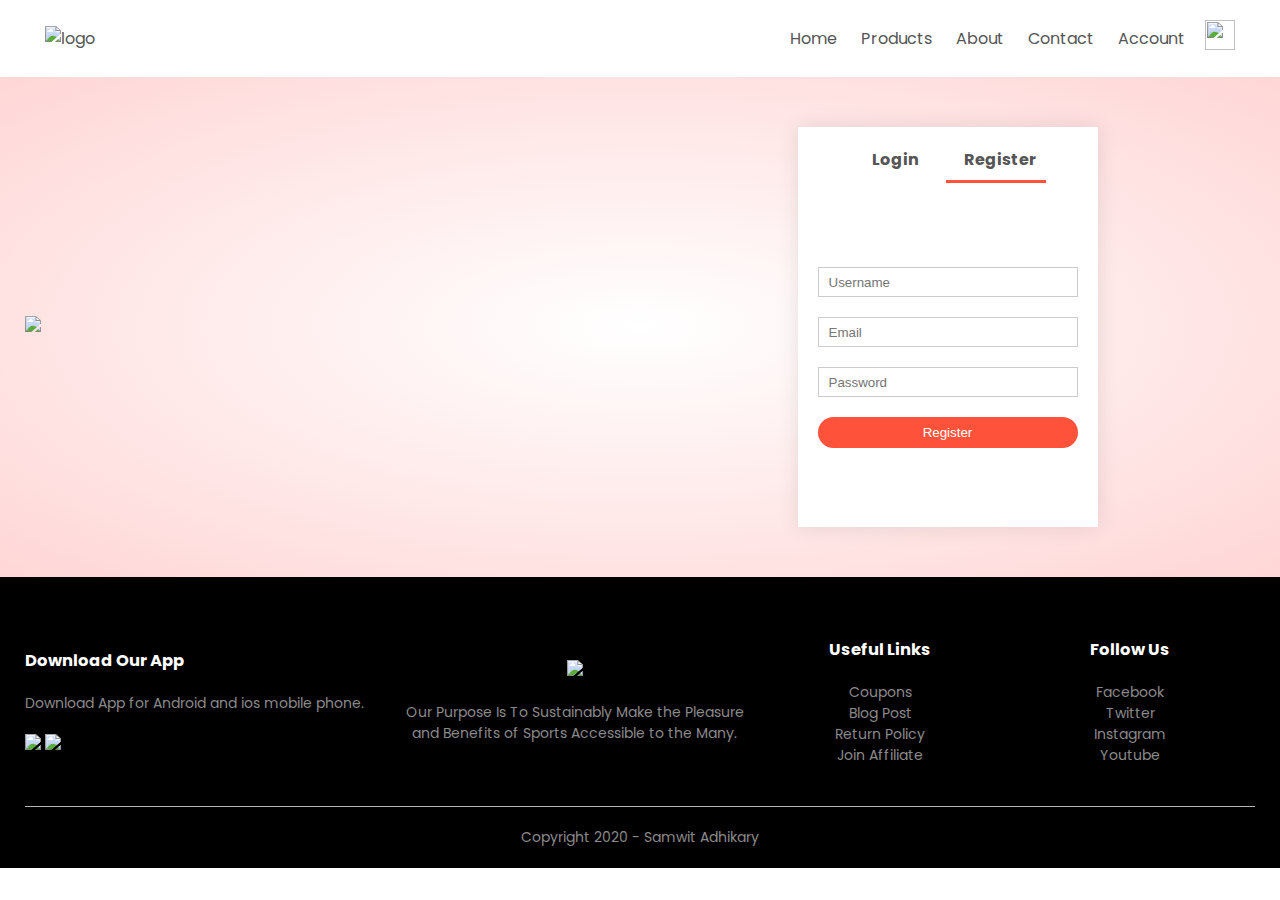
==== account.html @ bad6bea9 "Initial commit" ====
<!DOCTYPE html>
<html lang="en">
  <head>
    <meta charset="UTF-8" />
    <meta name="viewport" content="width=device-width, initial-scale=1.0" />
    <title>All Products | RedStore</title>
    <link rel="stylesheet" href="style.css" />
    <link
      href="https://fonts.googleapis.com/css2?family=Poppins:wght@300;400;500;600;700&display=swap"
      rel="stylesheet"
    />
    <link
      rel="stylesheet"
      href="https://stackpath.bootstrapcdn.com/font-awesome/4.7.0/css/font-awesome.min.css"
    />
  </head>

  <body>
    <div class="container">
      <div class="navbar">
        <div class="logo">
          <a href="index.html"
            ><img src="images/logo.png" alt="logo" width="125px"
          /></a>
        </div>
        <nav>
          <ul id="MenuItems">
            <li><a href="index.html">Home</a></li>
            <li><a href="products.html">Products</a></li>
            <li><a href="">About</a></li>
            <li><a href="">Contact</a></li>
            <li><a href="account.html">Account</a></li>
          </ul>
        </nav>
        <a href="cart.html"
          ><img src="images/cart.png" width="30px" height="30px"
        /></a>
        <img src="images/menu.png" class="menu-icon" onclick="menutoggle()" />
      </div>
    </div>

    <!-- Account Page -->
    <div class="account-page">
      <div class="container">
        <div class="row">
          <div class="col-2">
            <img src="images/image1.png" width="100%" />
          </div>
          <div class="col-2">
            <div class="form-container">
              <div class="form-btn">
                <span onclick="login()">Login</span>
                <span onclick="register()">Register</span>
                <hr id="Indicator" />
              </div>
              <form id="LoginForm">
                <input type="text" placeholder="Username" />
                <input type="password" placeholder="Password" />
                <button type="submit" class="btn">Login</button>
                <a href="">Forget Password</a>
              </form>

              <form id="RegForm">
                <input type="text" placeholder="Username" />
                <input type="email" placeholder="Email" />
                <input type="password" placeholder="Password" />
                <button type="submit" class="btn">Register</button>
              </form>
            </div>
          </div>
        </div>
      </div>
    </div>

    <!-- Footer -->
    <div class="footer">
      <div class="container">
        <div class="row">
          <div class="footer-col-1">
            <h3>Download Our App</h3>
            <p>Download App for Android and ios mobile phone.</p>
            <div class="app-logo">
              <img src="images/play-store.png" />
              <img src="images/app-store.png" />
            </div>
          </div>
          <div class="footer-col-2">
            <img src="images/logo-white.png" />
            <p>
              Our Purpose Is To Sustainably Make the Pleasure and Benefits of
              Sports Accessible to the Many.
            </p>
          </div>
          <div class="footer-col-3">
            <h3>Useful Links</h3>
            <ul>
              <li>Coupons</li>
              <li>Blog Post</li>
              <li>Return Policy</li>
              <li>Join Affiliate</li>
            </ul>
          </div>
          <div class="footer-col-4">
            <h3>Follow Us</h3>
            <ul>
              <li>Facebook</li>
              <li>Twitter</li>
              <li>Instagram</li>
              <li>Youtube</li>
            </ul>
          </div>
        </div>
        <hr />
        <p class="copyright">Copyright 2020 - Samwit Adhikary</p>
      </div>
    </div>

    <!-- javascript -->

    <script>
      var MenuItems = document.getElementById("MenuItems");
      MenuItems.style.maxHeight = "0px";
      function menutoggle() {
        if (MenuItems.style.maxHeight == "0px") {
          MenuItems.style.maxHeight = "200px";
        } else {
          MenuItems.style.maxHeight = "0px";
        }
      }
    </script>

    <!-- Toggle Form -->
    <script>
      var LoginForm = document.getElementById("LoginForm");
      var RegForm = document.getElementById("RegForm");
      var Indicator = document.getElementById("Indicator");
      function register() {
        RegForm.style.transform = "translatex(0px)";
        LoginForm.style.transform = "translatex(0px)";
        Indicator.style.transform = "translateX(100px)";
      }
      function login() {
        RegForm.style.transform = "translatex(300px)";
        LoginForm.style.transform = "translatex(300px)";
        Indicator.style.transform = "translate(0px)";
      }
    </script>
  </body>
</html>
---- style.css ----
* {
  margin: 0;
  padding: 0;
  box-sizing: border-box;
}

body {
  font-family: "Poppins", sans-serif;
}

.navbar {
  display: flex;
  align-items: center;
  padding: 20px;
}

nav {
  flex: 1;
  text-align: right;
}
nav ul {
  display: inline-block;
  list-style-type: none;
}
nav ul li {
  display: inline-block;
  margin-right: 20px;
}
a {
  text-decoration: none;
  color: #555;
}
p {
  color: #555;
}
.container {
  max-width: 1300px;
  margin: auto;
  padding-left: 25px;
  padding-right: 25px;
}
.row {
  display: flex;
  align-items: center;
  flex-wrap: wrap;
  justify-content: space-around;
}
.col-2 {
  flex-basis: 50%;
  min-width: 300px;
}
.col-2 img {
  max-width: 100%;
  padding: 50px 0;
}
.col-2 h1 {
  font-size: 50px;
  line-height: 60px;
  margin: 25px 0;
}
.btn {
  display: inline-block;
  background: #ff523b;
  color: white;
  padding: 8px 30px;
  margin: 30px 0;
  border-radius: 30px;
  transition: background 0.5s;
}
.btn:hover {
  background: #563434;
}
.header {
  background: radial-gradient(#fff, #ffd6d6);
}
.header .row {
  margin-top: 70px;
}
.categories {
  margin: 70px 0;
}
.col-3 {
  flex-basis: 30%;
  min-width: 250px;
  margin-bottom: 30px;
}
.col-3 img {
  width: 100%;
}
.small-container {
  max-width: 1080px;
  margin: auto;
  padding-left: 25px;
  padding-right: 25px;
}
.col-4 {
  flex-basis: 25%;
  padding: 10px;
  min-width: 200px;
  margin-bottom: 50px;
  transition: transform 0.5s;
}
.col-4 img {
  width: 100%;
}
.title {
  text-align: center;
  margin: 0 auto 80px;
  position: relative;
  line-height: 60px;
  color: #555;
}
.title::after {
  content: "";
  background: #ff523b;
  width: 80px;
  height: 5px;
  border-radius: 5px;
  position: absolute;
  bottom: 0;
  left: 50%;
  transform: translateX(-50%);
}
h4 {
  color: #555;
  font-weight: normal;
}
.col-4 p {
  font-size: 14px;
}
.rating .fa {
  color: #ff523b;
}
.col-4:hover {
  transform: translateY(-5px);
}
/* Offer */
.offer {
  background: radial-gradient(#fff, #ffd6d6);
  margin-top: 80px;
  padding: 30px 0;
}
.col-2 .offer-img {
  padding: 50px;
}
small {
  color: #555;
}

/* Testimonial */
.testimonial {
  margin-top: 100px;
}
.testimonial .col-3 {
  text-align: center;
  padding: 40px 20px;
  box-shadow: 0 0 20px 0px rgba(0, 0, 0, 0.1);
  cursor: pointer;
  transition: transform 0.5s;
}
.testimonial .col-3 img {
  width: 50px;
  margin-top: 20px;
  border-radius: 50%;
}
.testimonial .col-3:hover {
  transform: translateY(-10px);
}
.fa.fa-quote-left {
  font-size: 34px;
  color: #ff523b;
}
.col-3 p {
  font-size: 12px;
  margin: 12px 0;
  color: #777;
}
.testimonial .col-3 h3 {
  font-weight: 600;
  color: #555;
  font-size: 16px;
}
/* Brands */
.brands {
  margin: 100px auto;
}
.col-5 {
  width: 160px;
}
.col-5 img {
  width: 100%;
  cursor: pointer;
  filter: grayscale(100%);
}
.col-5 img:hover {
  filter: grayscale(0);
}
/* Footer */
.footer {
  background: black;
  color: #8a8a8a;
  font-size: 14px;
  padding: 60px 0 20px;
}
.footer p {
  color: #8a8a8a;
}
.footer h3 {
  color: #fff;
  margin-bottom: 20px;
}
.footer-col-1,
.footer-col-2,
.footer-col-3,
.footer-col-4 {
  min-width: 250px;
  margin-bottom: 20px;
}
.footer-col-1 {
  flex-basis: 30%;
}
.footer-col-2 {
  flex: 1;
  text-align: center;
}
.footer-col-2 img {
  width: 180px;
  margin-bottom: 20px;
}
.footer-col-3,
.footer-col-4 {
  flex-basis: 12%;
  text-align: center;
}
ul {
  list-style-type: none;
}
.app-logo {
  margin-top: 20px;
}
.app-logo img {
  width: 140px;
}
.footer hr {
  border: none;
  background: #b5b5b5;
  height: 1px;
  margin: 20px 0;
}
.copyright {
  text-align: center;
}
.menu-icon {
  width: 28px;
  margin-left: 20px;
  display: none;
}

/* All Products */
.row-2 {
  justify-content: space-between;
  margin: 100px auto 50px;
}
select {
  border: 1px solid #ff523b;
  padding: 5px;
}
select:focus {
  outline: none;
}
.page-btn {
  margin: 0 auto 80px;
}
.page-btn span {
  display: inline-block;
  border: 1px solid #ff523b;
  margin-left: 10px;
  width: 40px;
  height: 40px;
  text-align: center;
  line-height: 40px;
  cursor: pointer;
}
.page-btn span:hover {
  background: #ff523b;
  color: white;
}

/* Single Product */
.single-product {
  margin-top: 80px;
}
.single-product .col-2 img {
  padding: 0;
}
.single-product .col-2 {
  padding: 20px;
}
.single-product h4 {
  margin: 20px 0;
  font-size: 22px;
  font-weight: bold;
}
.single-product select {
  display: block;
  padding: 10px;
  margin-top: 20px;
}
.single-product input {
  width: 50px;
  height: 40px;
  padding-left: 10px;
  font-size: 20px;
  margin-left: 10px;
  border: 1px solid #ff523b;
  margin-right: 10px;
}
input:focus {
  outline: none;
}
.single-product .fa {
  color: #ff523b;
  margin-left: 10px;
}
.small-img-row {
  display: flex;
  justify-content: space-between;
}
.small-img-col {
  flex-basis: 24%;
  cursor: pointer;
}

/* Cart Items */
.cart-page {
  margin: 80px auto;
}
table {
  width: 100%;
  border-collapse: collapse;
}
.cart-info {
  display: flex;
  flex-wrap: wrap;
}
th {
  text-align: left;
  padding: 5px;
  color: #fff;
  background: #ff523b;
  font-weight: normal;
}
td {
  padding: 10px 5px;
}
td input {
  width: 40px;
  height: 30px;
  padding: 5px;
}
td a {
  color: #ff523b;
  font-size: 12px;
}
td img {
  width: 80px;
  height: 80px;
  margin-right: 10px;
}
.total-price {
  display: flex;
  justify-content: flex-end;
}
.total-price table {
  border-top: 3px solid #ff523b;
  width: 100%;
  max-width: 400px;
}
td:last-child {
  text-align: right;
}
th:last-child {
  text-align: right;
}

/* Account page */
.account-page {
  padding: 50px 0;
  background: radial-gradient(#fff, #ffd6d6);
}
.form-container {
  background: #fff;
  width: 300px;
  height: 400px;
  position: relative;
  text-align: center;
  padding: 20px 0;
  margin: auto;
  box-shadow: 0 0 20px 0px rgba(0, 0, 0, 0.1);
  overflow: hidden;
}
.form-container span {
  font-weight: bold;
  padding: 0 10px;
  color: #555;
  cursor: pointer;
  width: 100px;
  display: inline-block;
}
.form-btn {
  display: inline-block;
}
.form-container form {
  max-width: 300px;
  padding: 0 20px;
  position: absolute;
  top: 130px;
  transition: transform 1s;
}
form input {
  width: 100%;
  height: 30px;
  margin: 10px 0;
  padding: 0 10px;
  border: 1px solid #ccc;
}
form .btn {
  width: 100%;
  border: none;
  cursor: pointer;
  margin: 10px 0;
}
form .btn:focus {
  outline: none;
}
#LoginForm {
  left: -300px;
}
#RegForm {
  left: 0;
}
form a {
  font-size: 12px;
}
#Indicator {
  width: 100px;
  border: none;
  background: #ff523b;
  height: 3px;
  margin-top: 8px;
  transform: translateX(100px);
  transition: transform 1s;
}

/* Media query for menu */
@media only screen and (max-width: 800px) {
  nav ul {
    position: absolute;
    top: 70px;
    left: 0;
    background: #333;
    width: 100%;
    overflow: hidden;
    transition: max-height 0.5s;
  }
  nav ul li {
    display: block;
    margin-right: 50px;
    margin-top: 10px;
    margin-bottom: 10px;
  }
  nav ul li a {
    color: white;
  }
  .menu-icon {
    display: block;
    cursor: pointer;
  }
}

/* Media query for 600 screen size */
@media only screen and (max-width: 600px) {
  .row {
    text-align: center;
  }
  .col-2,
  .col-3,
  .col-4 {
    flex-basis: 100%;
  }
  .single-product .row {
    text-align: left;
  }
  .single-product .col-2 {
    padding: 20px 0;
  }
  .single-product h1 {
    font-size: 26px;
    line-height: 32px;
  }
  .cart-info p {
    display: none;
  }
}
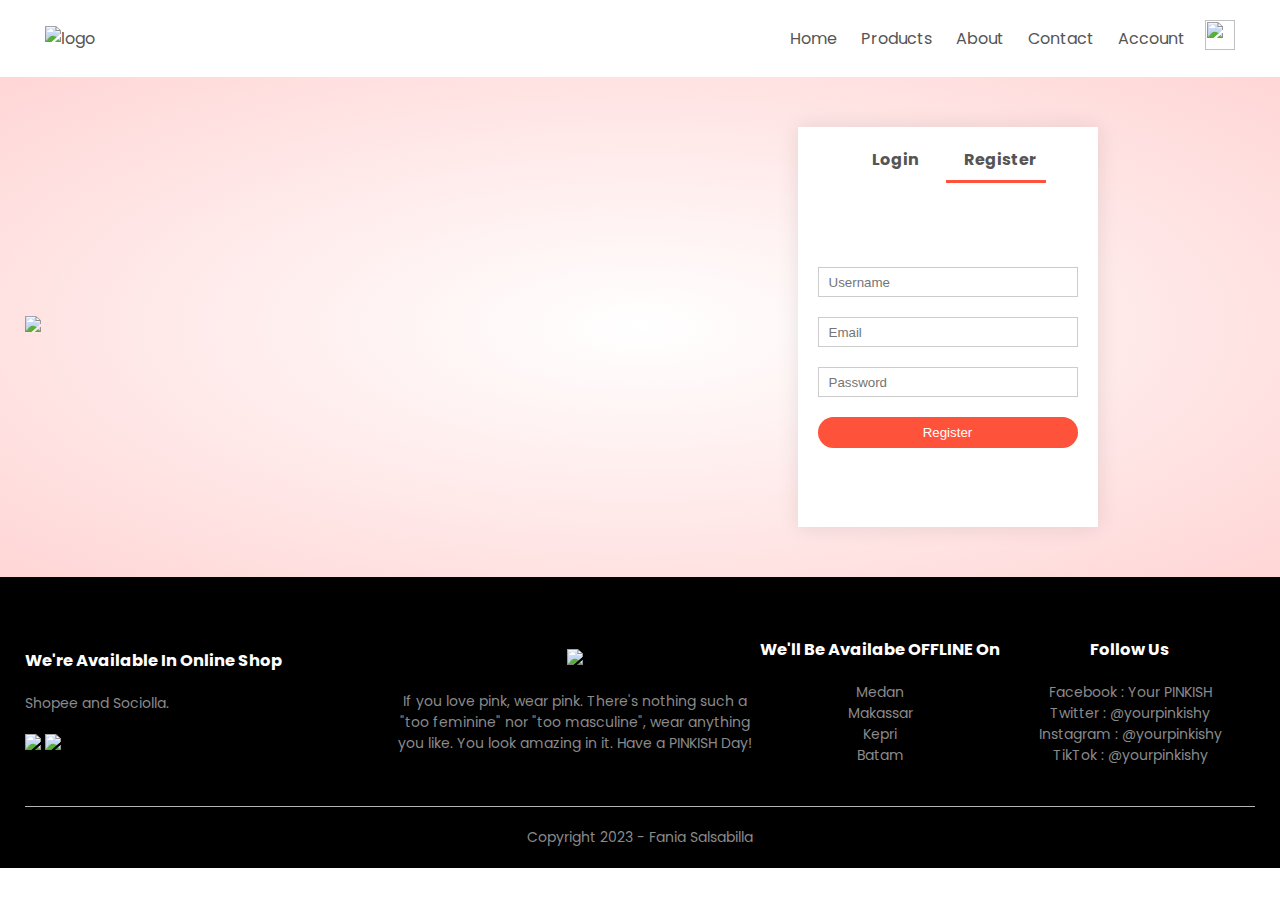
==== commit 4cd6c121: "update" ====
--- a/account.html
+++ b/account.html
@@ -3,7 +3,7 @@
   <head>
     <meta charset="UTF-8" />
     <meta name="viewport" content="width=device-width, initial-scale=1.0" />
-    <title>All Products | RedStore</title>
+    <title>Account | PINKISH</title>
     <link rel="stylesheet" href="style.css" />
     <link
       href="https://fonts.googleapis.com/css2?family=Poppins:wght@300;400;500;600;700&display=swap"
@@ -77,8 +77,8 @@
       <div class="container">
         <div class="row">
           <div class="footer-col-1">
-            <h3>Download Our App</h3>
-            <p>Download App for Android and ios mobile phone.</p>
+            <h3>We're Available In Online Shop</h3>
+            <p>Shopee and Sociolla.</p>
             <div class="app-logo">
               <img src="images/play-store.png" />
               <img src="images/app-store.png" />
@@ -87,31 +87,32 @@
           <div class="footer-col-2">
             <img src="images/logo-white.png" />
             <p>
-              Our Purpose Is To Sustainably Make the Pleasure and Benefits of
-              Sports Accessible to the Many.
+              If you love pink, wear pink. There's nothing such a "too feminine"
+              nor "too masculine", wear anything you like. You look amazing in
+              it. Have a PINKISH Day!
             </p>
           </div>
           <div class="footer-col-3">
-            <h3>Useful Links</h3>
+            <h3>We'll Be Availabe OFFLINE On</h3>
             <ul>
-              <li>Coupons</li>
-              <li>Blog Post</li>
-              <li>Return Policy</li>
-              <li>Join Affiliate</li>
+              <li>Medan</li>
+              <li>Makassar</li>
+              <li>Kepri</li>
+              <li>Batam</li>
             </ul>
           </div>
           <div class="footer-col-4">
             <h3>Follow Us</h3>
             <ul>
-              <li>Facebook</li>
-              <li>Twitter</li>
-              <li>Instagram</li>
-              <li>Youtube</li>
+              <li>Facebook : Your PINKISH</li>
+              <li>Twitter : @yourpinkishy</li>
+              <li>Instagram : @yourpinkishy</li>
+              <li>TikTok : @yourpinkishy</li>
             </ul>
           </div>
         </div>
         <hr />
-        <p class="copyright">Copyright 2020 - Samwit Adhikary</p>
+        <p class="copyright">Copyright 2023 - Fania Salsabilla</p>
       </div>
     </div>
 
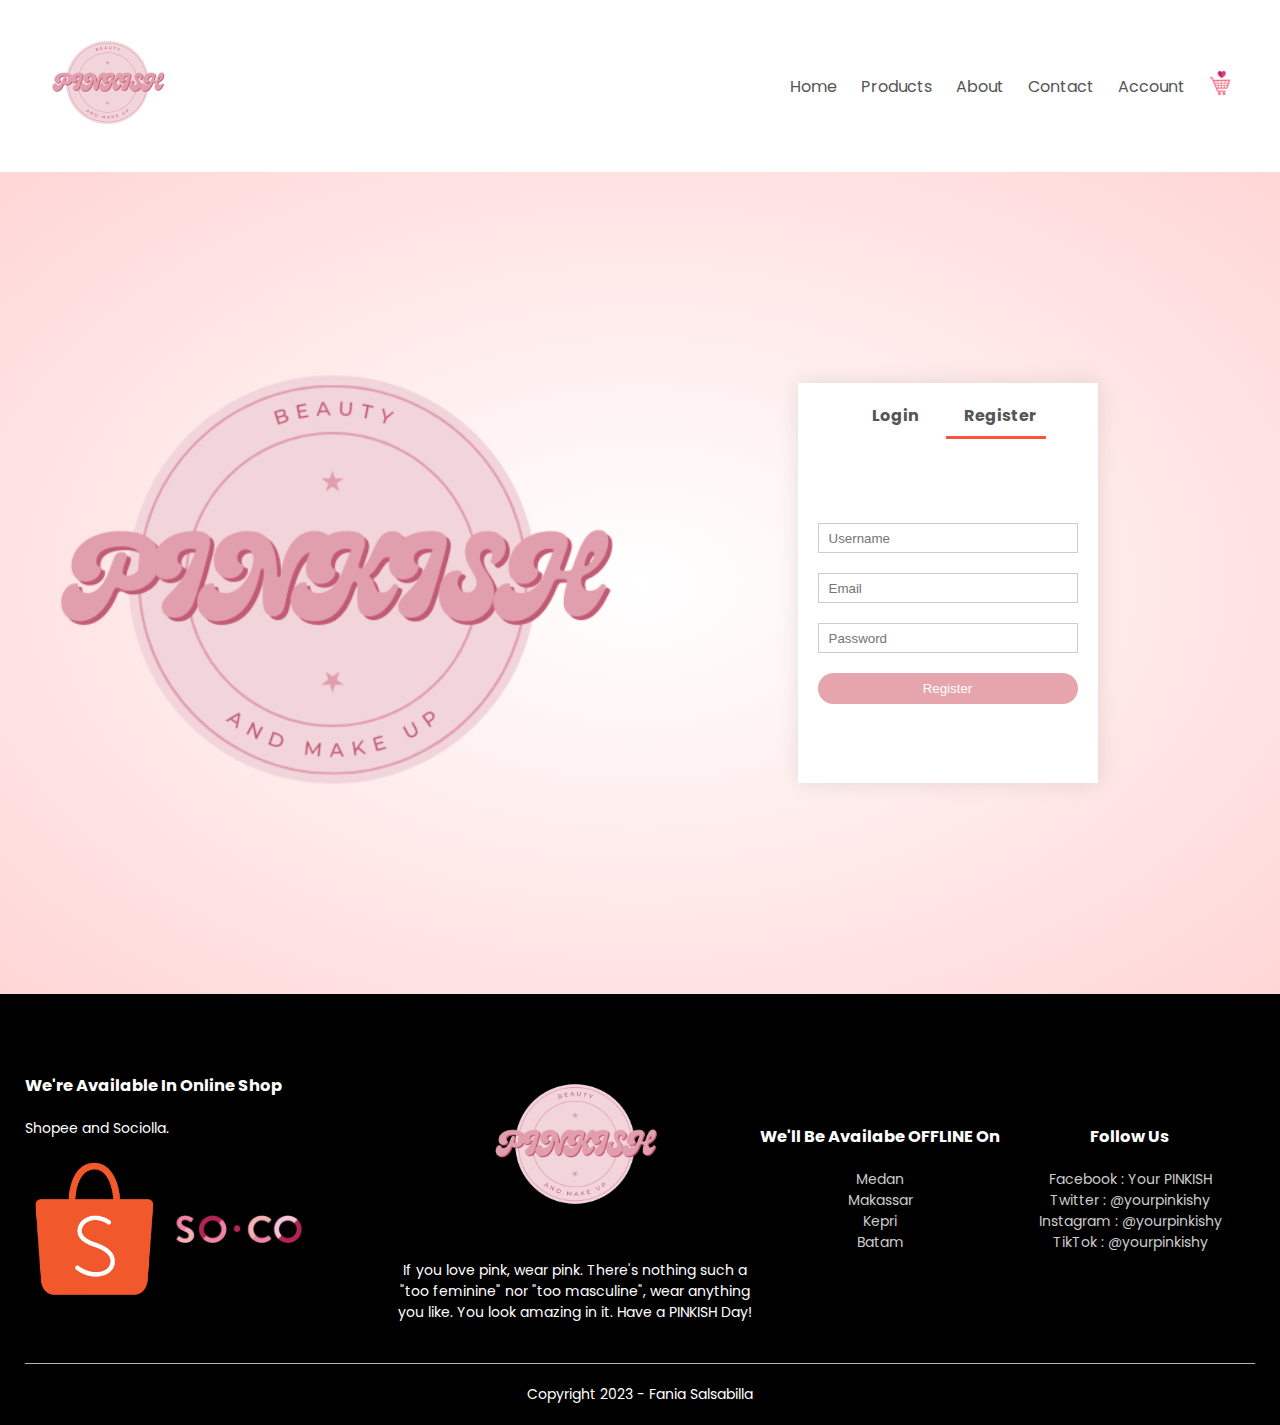
==== commit f0116913: "update" ====
--- a/account.html
+++ b/account.html
@@ -20,7 +20,7 @@
       <div class="navbar">
         <div class="logo">
           <a href="index.html"
-            ><img src="images/logo.png" alt="logo" width="125px"
+            ><img src="logo.png" alt="logo" width="125px"
           /></a>
         </div>
         <nav>
@@ -33,9 +33,9 @@
           </ul>
         </nav>
         <a href="cart.html"
-          ><img src="images/cart.png" width="30px" height="30px"
+          ><img src="cart.png" width="30px" height="30px"
         /></a>
-        <img src="images/menu.png" class="menu-icon" onclick="menutoggle()" />
+        <img src="logo.png" class="menu-icon" onclick="menutoggle()" />
       </div>
     </div>
 
@@ -44,7 +44,7 @@
       <div class="container">
         <div class="row">
           <div class="col-2">
-            <img src="images/image1.png" width="100%" />
+            <img src="logo.png" width="100%" />
           </div>
           <div class="col-2">
             <div class="form-container">
@@ -80,12 +80,12 @@
             <h3>We're Available In Online Shop</h3>
             <p>Shopee and Sociolla.</p>
             <div class="app-logo">
-              <img src="images/play-store.png" />
-              <img src="images/app-store.png" />
+              <img src="shopee.png" />
+              <img src="sociolla.png" />
             </div>
           </div>
           <div class="footer-col-2">
-            <img src="images/logo-white.png" />
+            <img src="logo.png" />
             <p>
               If you love pink, wear pink. There's nothing such a "too feminine"
               nor "too masculine", wear anything you like. You look amazing in
--- a/style.css
+++ b/style.css
@@ -60,7 +60,7 @@
 }
 .btn {
   display: inline-block;
-  background: #ff523b;
+  background: #e6a5ac;
   color: white;
   padding: 8px 30px;
   margin: 30px 0;
@@ -112,7 +112,7 @@
 }
 .title::after {
   content: "";
-  background: #ff523b;
+  background: #e6a5ac;
   width: 80px;
   height: 5px;
   border-radius: 5px;
@@ -129,7 +129,7 @@
   font-size: 14px;
 }
 .rating .fa {
-  color: #ff523b;
+  color: #e6a5ac;
 }
 .col-4:hover {
   transform: translateY(-5px);
@@ -168,7 +168,7 @@
 }
 .fa.fa-quote-left {
   font-size: 34px;
-  color: #ff523b;
+  color: #e6a5ac;
 }
 .col-3 p {
   font-size: 12px;
@@ -198,12 +198,12 @@
 /* Footer */
 .footer {
   background: black;
-  color: #8a8a8a;
+  color: #ccc;
   font-size: 14px;
   padding: 60px 0 20px;
 }
 .footer p {
-  color: #8a8a8a;
+  color: #fff;
 }
 .footer h3 {
   color: #fff;
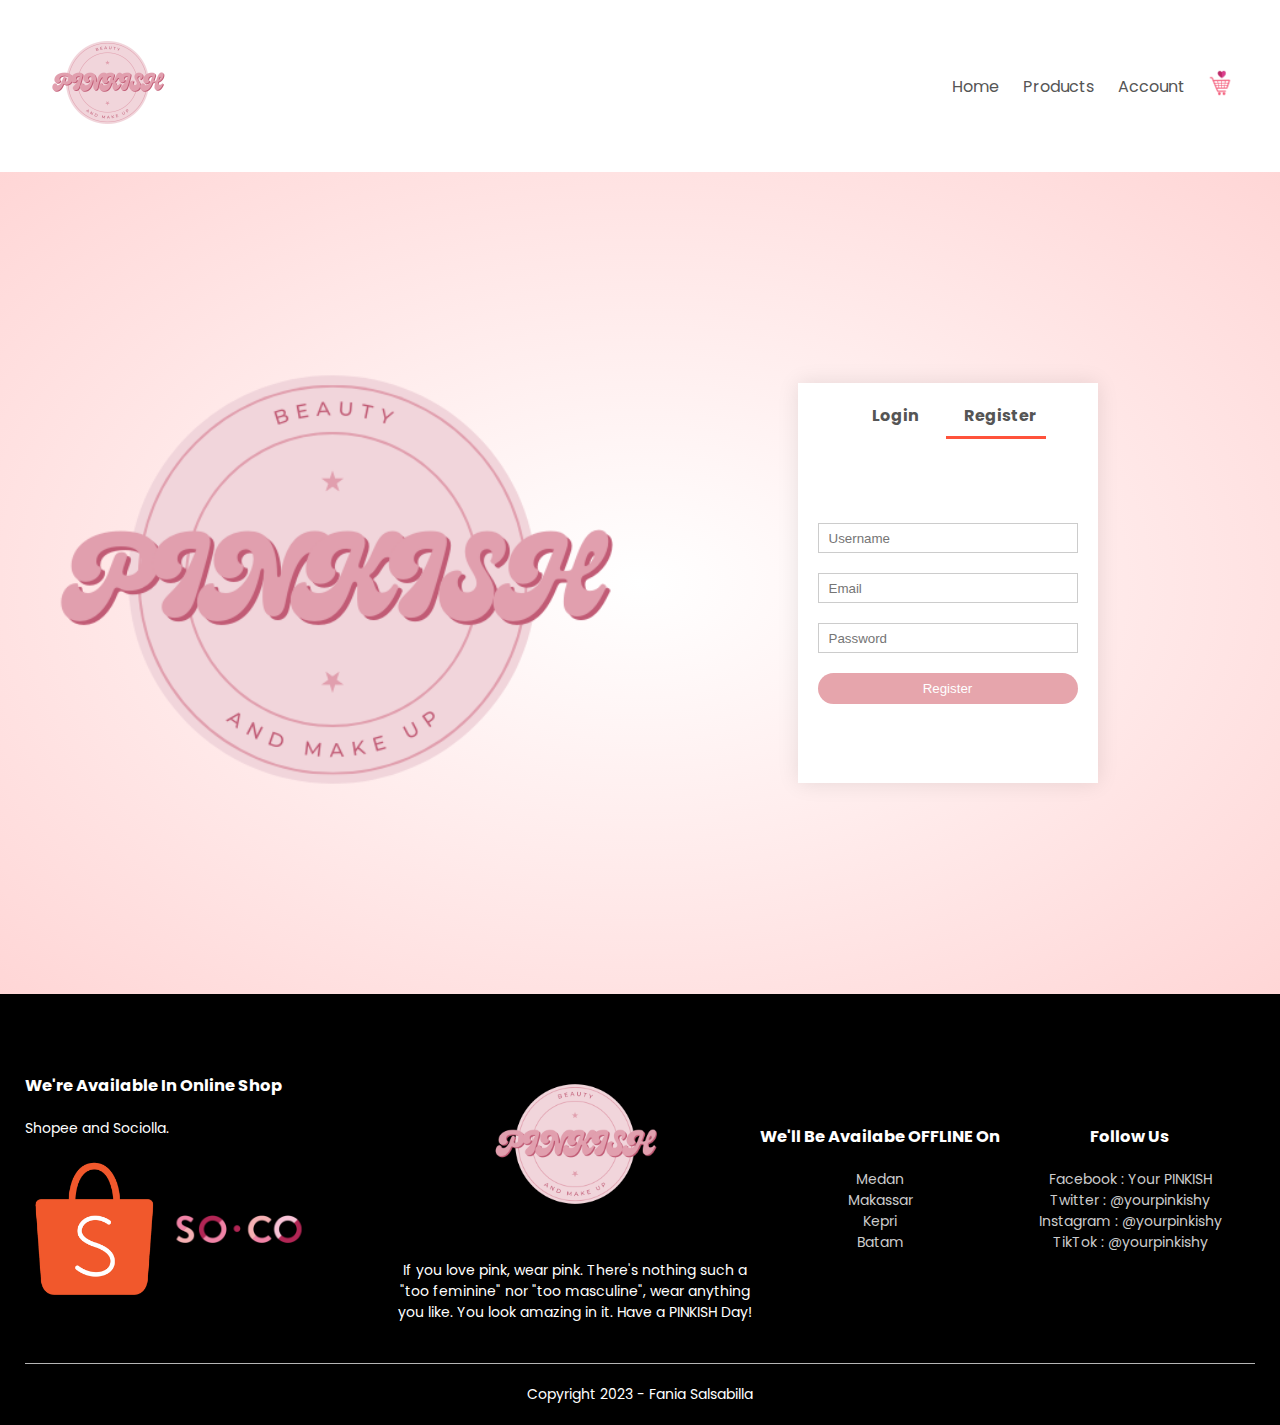
==== commit c5be950a: "update" ====
--- a/account.html
+++ b/account.html
@@ -27,8 +27,6 @@
           <ul id="MenuItems">
             <li><a href="index.html">Home</a></li>
             <li><a href="products.html">Products</a></li>
-            <li><a href="">About</a></li>
-            <li><a href="">Contact</a></li>
             <li><a href="account.html">Account</a></li>
           </ul>
         </nav>
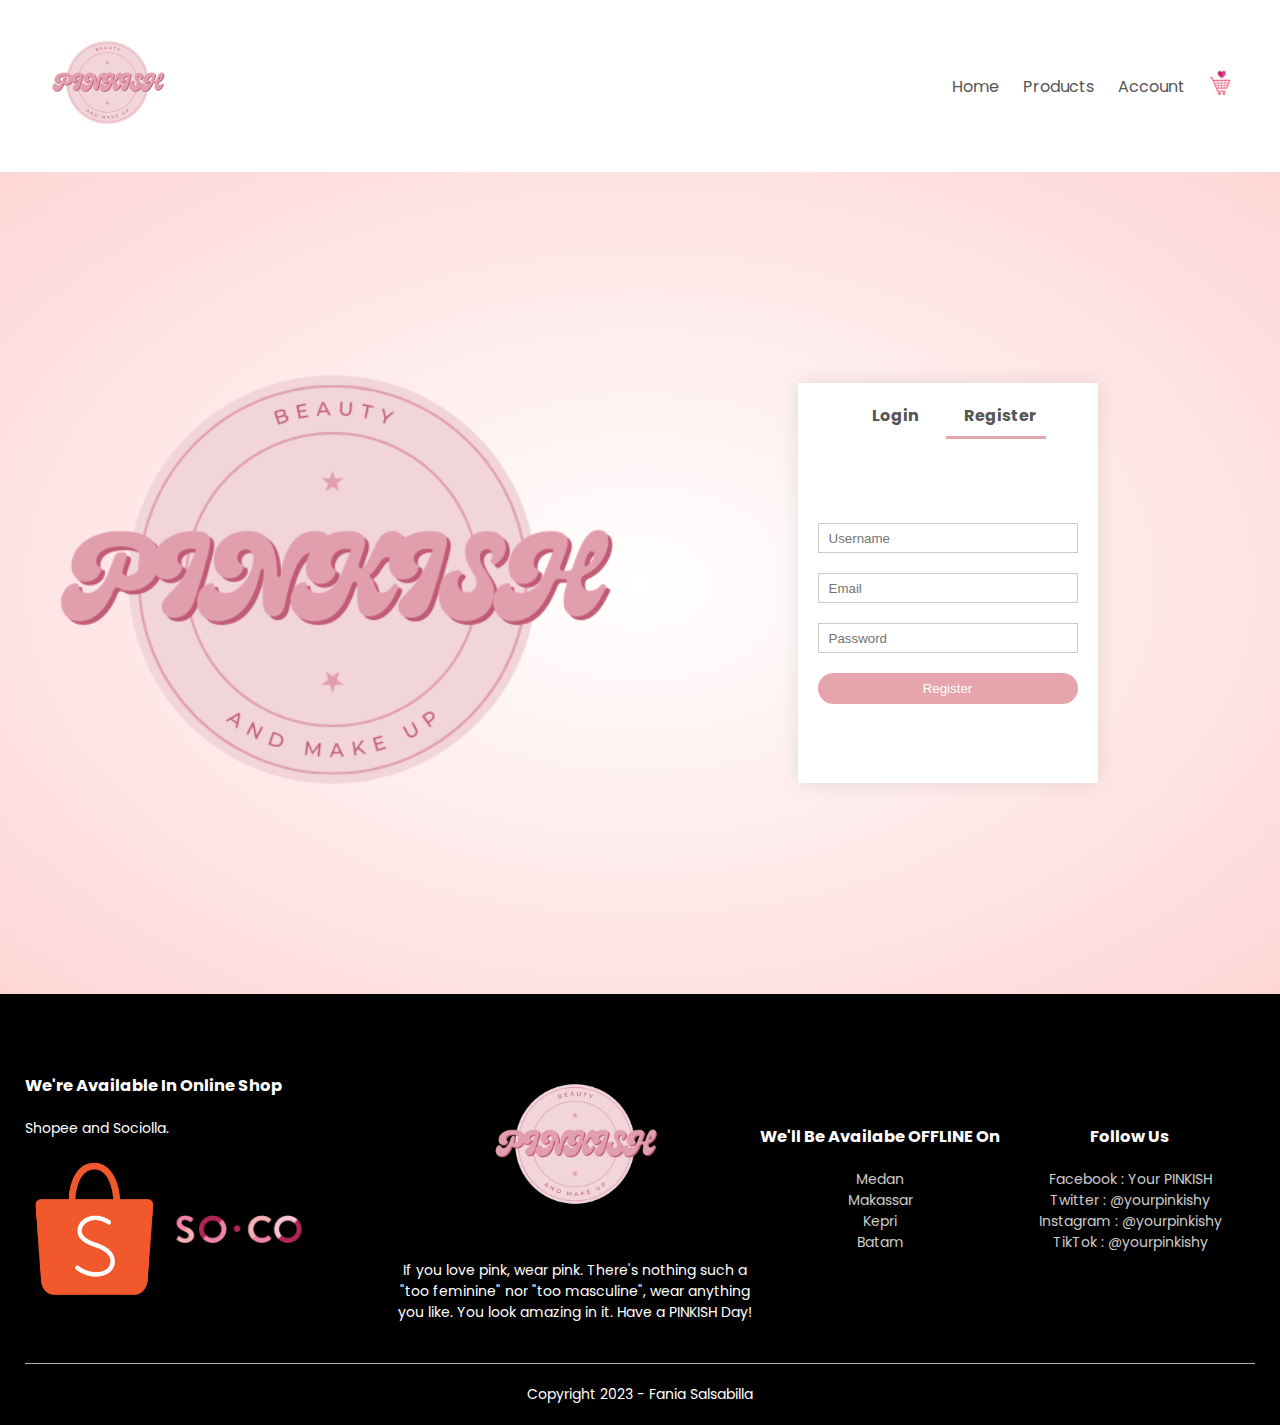
==== commit eb91965e: "update" ====
--- a/account.html
+++ b/account.html
@@ -20,7 +20,7 @@
       <div class="navbar">
         <div class="logo">
           <a href="index.html"
-            ><img src="logo.png" alt="logo" width="125px"
+            ><img src="images/logo.png" alt="logo" width="125px"
           /></a>
         </div>
         <nav>
@@ -31,9 +31,9 @@
           </ul>
         </nav>
         <a href="cart.html"
-          ><img src="cart.png" width="30px" height="30px"
+          ><img src="images/cart.png" width="30px" height="30px"
         /></a>
-        <img src="logo.png" class="menu-icon" onclick="menutoggle()" />
+        <img src="images/logo.png" class="menu-icon" onclick="menutoggle()" />
       </div>
     </div>
 
@@ -42,7 +42,7 @@
       <div class="container">
         <div class="row">
           <div class="col-2">
-            <img src="logo.png" width="100%" />
+            <img src="images/logo.png" width="100%" />
           </div>
           <div class="col-2">
             <div class="form-container">
@@ -78,12 +78,12 @@
             <h3>We're Available In Online Shop</h3>
             <p>Shopee and Sociolla.</p>
             <div class="app-logo">
-              <img src="shopee.png" />
-              <img src="sociolla.png" />
+              <img src="images/shopee.png" />
+              <img src="images/sociolla.png" />
             </div>
           </div>
           <div class="footer-col-2">
-            <img src="logo.png" />
+            <img src="images/logo.png" />
             <p>
               If you love pink, wear pink. There's nothing such a "too feminine"
               nor "too masculine", wear anything you like. You look amazing in
--- a/style.css
+++ b/style.css
@@ -262,7 +262,7 @@
   margin: 100px auto 50px;
 }
 select {
-  border: 1px solid #ff523b;
+  border: 1px solid #e6a5ac;
   padding: 5px;
 }
 select:focus {
@@ -273,7 +273,7 @@
 }
 .page-btn span {
   display: inline-block;
-  border: 1px solid #ff523b;
+  border: 1px solid #e6a5ac;
   margin-left: 10px;
   width: 40px;
   height: 40px;
@@ -282,7 +282,7 @@
   cursor: pointer;
 }
 .page-btn span:hover {
-  background: #ff523b;
+  background: #e6a5ac;
   color: white;
 }
 
@@ -312,14 +312,14 @@
   padding-left: 10px;
   font-size: 20px;
   margin-left: 10px;
-  border: 1px solid #ff523b;
+  border: 1px solid #e6a5ac;
   margin-right: 10px;
 }
 input:focus {
   outline: none;
 }
 .single-product .fa {
-  color: #ff523b;
+  color: #e6a5ac;
   margin-left: 10px;
 }
 .small-img-row {
@@ -347,7 +347,7 @@
   text-align: left;
   padding: 5px;
   color: #fff;
-  background: #ff523b;
+  background: #e6a5ac;
   font-weight: normal;
 }
 td {
@@ -359,7 +359,7 @@
   padding: 5px;
 }
 td a {
-  color: #ff523b;
+  color: #e6a5ac;
   font-size: 12px;
 }
 td img {
@@ -372,7 +372,7 @@
   justify-content: flex-end;
 }
 .total-price table {
-  border-top: 3px solid #ff523b;
+  border-top: 3px solid #e6a5ac;
   width: 100%;
   max-width: 400px;
 }
@@ -445,7 +445,7 @@
 #Indicator {
   width: 100px;
   border: none;
-  background: #ff523b;
+  background: #e6a5ac;
   height: 3px;
   margin-top: 8px;
   transform: translateX(100px);
